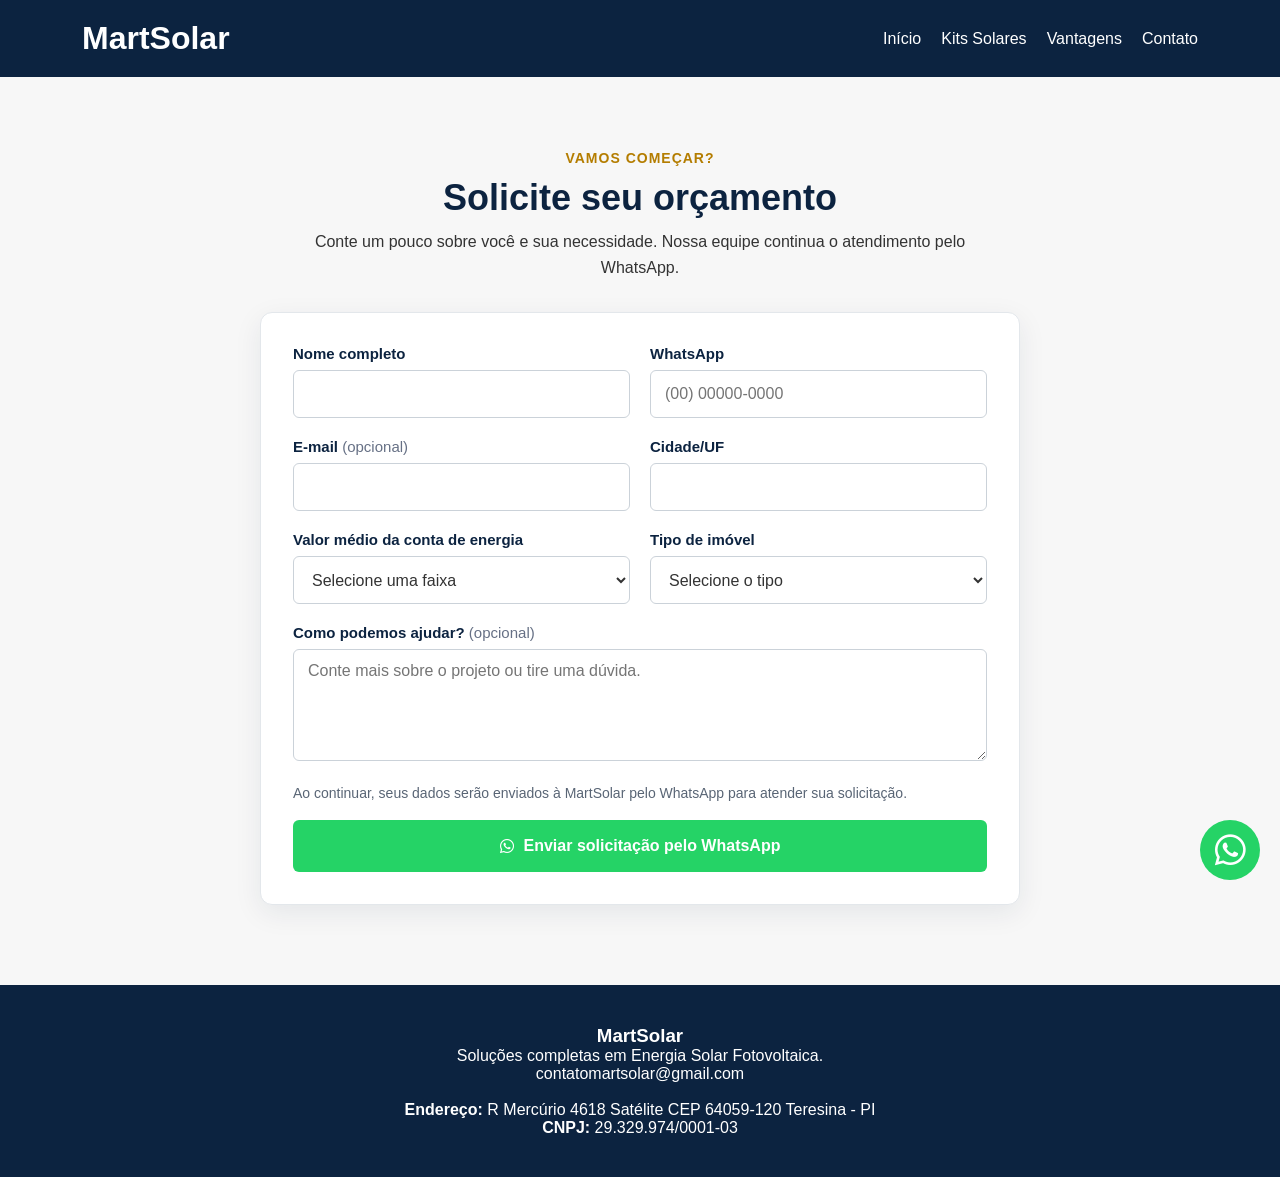
==== contato.html @ 13461765 "Atualiza projeto" ====
<!DOCTYPE html>
<html lang="pt-BR">
<head>
    <meta charset="UTF-8">
    <meta name="viewport" content="width=device-width, initial-scale=1.0">
    <meta name="description" content="Solicite um orçamento de energia solar com a MartSolar.">
    <title>Solicite seu orçamento | MartSolar</title>
    <link rel="stylesheet" href="css/style.css">
    <link rel="stylesheet"
    href="https://cdnjs.cloudflare.com/ajax/libs/font-awesome/6.5.1/css/all.min.css">
</head>
<body>

<header>
    <div class="container">
        <h1>MartSolar</h1>

        <nav>
            <ul>
                <li><a href="index.html#inicio">Início</a></li>
                <li><a href="kits.html">Kits Solares</a></li>
                <li><a href="vantagens.html">Vantagens</a></li>
                <li><a href="contato.html" aria-current="page">Contato</a></li>
            </ul>
        </nav>
    </div>
</header>

<main class="orcamento">
    <div class="container">
        <div class="orcamento-intro">
            <span class="orcamento-eyebrow">Vamos começar?</span>
            <h2>Solicite seu orçamento</h2>
            <p>Conte um pouco sobre você e sua necessidade. Nossa equipe continua o atendimento pelo WhatsApp.</p>
        </div>

        <form id="form-orcamento" class="orcamento-form">
            <div class="form-grid">
                <div class="form-field">
                    <label for="nome">Nome completo</label>
                    <input id="nome" name="nome" type="text" autocomplete="name" required>
                </div>

                <div class="form-field">
                    <label for="telefone">WhatsApp</label>
                    <input id="telefone" name="telefone" type="tel" autocomplete="tel"
                        placeholder="(00) 00000-0000" required>
                </div>

                <div class="form-field">
                    <label for="email">E-mail <span>(opcional)</span></label>
                    <input id="email" name="email" type="email" autocomplete="email">
                </div>

                <div class="form-field">
                    <label for="cidade">Cidade/UF</label>
                    <input id="cidade" name="cidade" type="text" autocomplete="address-level2" required>
                </div>

                <div class="form-field">
                    <label for="conta">Valor médio da conta de energia</label>
                    <select id="conta" name="conta" required>
                        <option value="" selected disabled>Selecione uma faixa</option>
                        <option value="Até R$ 300">Até R$ 300</option>
                        <option value="De R$ 301 a R$ 600">De R$ 301 a R$ 600</option>
                        <option value="De R$ 601 a R$ 1.000">De R$ 601 a R$ 1.000</option>
                        <option value="Acima de R$ 1.000">Acima de R$ 1.000</option>
                    </select>
                </div>

                <div class="form-field">
                    <label for="imovel">Tipo de imóvel</label>
                    <select id="imovel" name="imovel" required>
                        <option value="" selected disabled>Selecione o tipo</option>
                        <option value="Residencial">Residencial</option>
                        <option value="Comercial">Comercial</option>
                        <option value="Rural">Rural</option>
                        <option value="Outro">Outro</option>
                    </select>
                </div>

                <div class="form-field form-field-full">
                    <label for="detalhes">Como podemos ajudar? <span>(opcional)</span></label>
                    <textarea id="detalhes" name="detalhes" rows="4"
                        placeholder="Conte mais sobre o projeto ou tire uma dúvida."></textarea>
                </div>
            </div>

            <p class="form-notice">
                Ao continuar, seus dados serão enviados à MartSolar pelo WhatsApp para atender sua solicitação.
            </p>

            <button class="orcamento-submit" type="submit">
                <i class="fab fa-whatsapp" aria-hidden="true"></i>
                Enviar solicitação pelo WhatsApp
            </button>
        </form>
    </div>
</main>

<footer id="contato">
    <div class="container">
        <h3>MartSolar</h3>
        <p>Soluções completas em Energia Solar Fotovoltaica.</p>
        <p>contatomartsolar@gmail.com</p>
        <br>
        <p><strong>Endereço:</strong> R Mercúrio 4618 Satélite CEP 64059-120 Teresina - PI</p>
        <p><strong>CNPJ:</strong> 29.329.974/0001-03</p>
    </div>
</footer>

<a
    href="https://wa.me/558632118817?text=Ol%C3%A1%20MartSolar"
    target="_blank"
    rel="noopener noreferrer"
    class="whatsapp"
    aria-label="Fale com a MartSolar pelo WhatsApp">
    <i class="fab fa-whatsapp" aria-hidden="true"></i>
</a>

<script src="js/script.js"></script>

</body>
</html>
---- css/style.css ----
*{
    margin:0;
    padding:0;
    box-sizing:border-box;
}

body{
    font-family:Arial, sans-serif;
    color:#333;
}

.container{
    width:90%;
    max-width:1200px;
    margin:auto;
}

header{
    background:#0c2340;
    color:white;
    padding:20px;
}

header .container{
    display:flex;
    justify-content:space-between;
    align-items:center;
}

nav ul{
    display:flex;
    list-style:none;
    gap:20px;
}

nav a{
    color:white;
    text-decoration:none;
}

.banner{
    min-height: 100vh;
    background-image: url('../imagens/banner-solar.jpg');
    background-position: center center;
    background-repeat: no-repeat;
    background-size: contain;
    background-color: #0C2340;
}

.overlay{
    background:rgba(0,0,0,.5);
    height:100%;
    display:flex;
    align-items:center;
    justify-content:center;
}

.banner-content{
    text-align:center;
    color:white;
}

.banner-content h2{
    font-size:3rem;
}

.banner-content p{
    margin:20px 0;
    font-size:1.2rem;
}

.btn{
    background:#f4b400;
    color:white;
    padding:15px 30px;
    text-decoration:none;
    border-radius:5px;
}

.vantagens{
    padding:80px 0;
    background:#f7f7f7;
}

.cards{
    display:flex;
    gap:20px;
    margin-top:40px;
}

.card{
    flex:1;
    text-align:center;
    background:white;
    padding:30px;
    border-radius:10px;
}

.card i{
    font-size:50px;
    color:#f4b400;
}

.kits{
    padding:80px 0;
}

.kits-page-intro{
    padding:64px 0 0;
    background:#f7f7f7;
    text-align:center;
}

.kits-page-intro h2{
    margin:10px 0;
    color:#0c2340;
    font-size:clamp(30px,4vw,42px);
}

.kits-page-intro p{
    max-width:700px;
    margin:0 auto;
    color:#596575;
    line-height:1.6;
}

.kits-page-list{
    padding-top:36px;
    background:#f7f7f7;
}

.kits-page-list .grid{
    grid-template-columns:repeat(3,minmax(0,1fr));
}

.kits-page-list .produto{
    display:flex;
    flex-direction:column;
    background:white;
}

.kits-page-list .produto img{
    aspect-ratio:16 / 9;
    object-fit:cover;
}

.kits-page-list .produto p{
    flex:1;
    margin:0 20px 12px;
    line-height:1.55;
}

.kits-page-list .produto button{
    align-self:center;
    min-height:46px;
    font:inherit;
    font-weight:bold;
}

.grid{
    display:grid;
    grid-template-columns:repeat(auto-fit,minmax(300px,1fr));
    gap:30px;
}

.produto{
    border:1px solid #ddd;
    border-radius:10px;
    overflow:hidden;
    text-align:center;
}

.produto img{
    width: 100%;
    height: auto;
    border-radius: 8px 8px 0 0;
}

.produto h3{
    margin:15px;
}

.produto span{
    display:block;
    font-size:22px;
    color:#0c2340;
    font-weight:bold;
}

.produto button{
    margin:20px;
    padding:12px 30px;
    background:#f4b400;
    color:white;
    border:none;
    cursor:pointer;
}

footer{
    background:#0c2340;
    color:white;
    text-align:center;
    padding:40px;
}

.vantagens-hero{
    padding:96px 0;
    background:linear-gradient(120deg,#0c2340,#164a68);
    color:white;
}

.vantagens-hero-content{
    max-width:850px;
    text-align:center;
}

.vantagens-eyebrow{
    color:#d79d12;
    font-size:14px;
    font-weight:bold;
    letter-spacing:1px;
    text-transform:uppercase;
}

.vantagens-hero .vantagens-eyebrow{
    color:#ffd15b;
}

.vantagens-hero h2{
    margin:16px 0;
    font-size:clamp(36px,6vw,60px);
    line-height:1.1;
}

.vantagens-hero-content > p:not(.vantagens-hero-note){
    max-width:700px;
    margin:0 auto 28px;
    font-size:18px;
    line-height:1.6;
}

.vantagens-cta{
    display:inline-flex;
    min-height:50px;
    align-items:center;
    justify-content:center;
    gap:10px;
    padding:14px 22px;
    border-radius:6px;
    background:#f4b400;
    color:#0c2340;
    font-weight:bold;
    text-align:center;
    text-decoration:none;
}

.vantagens-cta:hover{
    background:#ffd15b;
}

.vantagens-cta:focus-visible{
    outline:3px solid #fff;
    outline-offset:3px;
}

.vantagens-hero-note{
    margin-top:18px;
    color:#e1e9f1;
    font-size:13px;
    line-height:1.5;
}

.vantagens-beneficios,
.vantagens-estudos{
    padding:76px 0;
}

.vantagens-estudos{
    background:#f7f7f7;
}

.vantagens-section-heading{
    max-width:780px;
    margin:0 auto 36px;
    text-align:center;
}

.vantagens-section-heading h2,
.proposta-layout h2{
    margin:10px 0;
    color:#0c2340;
    font-size:clamp(28px,4vw,38px);
    line-height:1.2;
}

.vantagens-section-heading > p{
    color:#596575;
    line-height:1.6;
}

.vantagens-grid{
    display:grid;
    grid-template-columns:repeat(3,minmax(0,1fr));
    gap:22px;
}

.vantagem-item{
    padding:26px;
    border:1px solid #e3e7eb;
    border-radius:10px;
    background:white;
}

.vantagem-icon{
    display:flex;
    width:48px;
    height:48px;
    align-items:center;
    justify-content:center;
    margin-bottom:16px;
    border-radius:50%;
    background:#fff4d2;
    color:#0c2340;
    font-size:21px;
}

.vantagem-item h3,
.estudo-card h3{
    margin-bottom:10px;
    color:#0c2340;
    font-size:20px;
}

.vantagem-item p,
.estudo-card p,
.proposta-layout p{
    color:#596575;
    line-height:1.65;
}

.estudos-grid{
    display:grid;
    grid-template-columns:repeat(3,minmax(0,1fr));
    gap:22px;
}

.estudo-card{
    display:flex;
    flex-direction:column;
    align-items:flex-start;
    padding:26px;
    border:1px solid #e3e7eb;
    border-radius:10px;
    background:white;
}

.estudo-label{
    margin-bottom:14px;
    color:#8a6100;
    font-size:12px;
    font-weight:bold;
    letter-spacing:.5px;
    text-transform:uppercase;
}

.estudo-card p{
    flex:1;
    margin-bottom:18px;
}

.estudo-card a{
    color:#0c5d83;
    font-weight:bold;
    line-height:1.5;
    text-decoration-thickness:1px;
    text-underline-offset:3px;
}

.estudos-nota{
    margin-top:20px;
    color:#596575;
    font-size:13px;
    line-height:1.5;
}

.vantagens-proposta{
    padding:64px 0;
    background:#fff4d2;
}

.proposta-layout{
    display:flex;
    align-items:center;
    justify-content:space-between;
    gap:32px;
}

.proposta-layout > div{
    max-width:760px;
}

.proposta-layout .vantagens-cta{
    flex-shrink:0;
}

.orcamento{
    padding:72px 0 80px;
    background:#f7f7f7;
}

.orcamento-intro{
    max-width:680px;
    margin:0 auto 32px;
    text-align:center;
}

.orcamento-eyebrow{
    color:#b47d00;
    font-size:14px;
    font-weight:bold;
    text-transform:uppercase;
    letter-spacing:1px;
}

.orcamento-intro h2{
    margin:10px 0;
    color:#0c2340;
    font-size:36px;
}

.orcamento-intro p{
    line-height:1.6;
}

.orcamento-form{
    max-width:760px;
    margin:auto;
    padding:32px;
    background:white;
    border:1px solid #e3e7eb;
    border-radius:12px;
    box-shadow:0 8px 28px rgba(12,35,64,.08);
}

.form-grid{
    display:grid;
    grid-template-columns:repeat(2,minmax(0,1fr));
    gap:20px;
}

.form-field{
    display:flex;
    flex-direction:column;
    gap:8px;
}

.form-field-full{
    grid-column:1 / -1;
}

.form-field label{
    color:#0c2340;
    font-size:15px;
    font-weight:bold;
}

.form-field label span{
    color:#667085;
    font-weight:normal;
}

.form-field input,
.form-field select,
.form-field textarea{
    width:100%;
    min-height:48px;
    padding:12px 14px;
    border:1px solid #cbd2d9;
    border-radius:6px;
    background:white;
    color:#333;
    font:inherit;
}

.form-field textarea{
    min-height:112px;
    resize:vertical;
}

.form-field input:focus,
.form-field select:focus,
.form-field textarea:focus{
    outline:3px solid rgba(244,180,0,.28);
    border-color:#b47d00;
}

.form-notice{
    margin:22px 0 16px;
    color:#596575;
    font-size:14px;
    line-height:1.5;
}

.orcamento-submit{
    display:flex;
    width:100%;
    min-height:52px;
    align-items:center;
    justify-content:center;
    gap:10px;
    padding:12px 20px;
    border:0;
    border-radius:6px;
    background:#25d366;
    color:#fff;
    font:inherit;
    font-weight:bold;
    cursor:pointer;
}

.orcamento-submit:hover{
    background:#1eae55;
}

.orcamento-submit:focus-visible{
    outline:3px solid #0c2340;
    outline-offset:3px;
}

.whatsapp{
    position:fixed;
    bottom:20px;
    right:20px;
    width:60px;
    height:60px;
    background:#25d366;
    color:white;
    border-radius:50%;
    display:flex;
    align-items:center;
    justify-content:center;
    font-size:35px;
    text-decoration:none;
    z-index:999;
}

@media (max-width: 768px){
    header{
        padding:18px 0;
    }

    header .container{
        flex-direction:column;
        gap:16px;
    }

    nav{
        width:100%;
    }

    nav ul{
        justify-content:center;
        flex-wrap:wrap;
        gap:8px 18px;
    }

    nav a{
        display:block;
        padding:8px 0;
    }

    .banner{
        min-height:65vh;
        min-height:65svh;
    }

    .overlay{
        min-height:inherit;
    }

    .vantagens,
    .kits,
    .kits-page-intro,
    .kits-page-list,
    .orcamento,
    .vantagens-beneficios,
    .vantagens-estudos{
        padding:56px 0;
    }

    .vantagens-hero{
        padding:72px 0;
    }

    .cards{
        flex-direction:column;
        gap:16px;
        margin-top:28px;
    }

    .vantagens-grid,
    .estudos-grid{
        grid-template-columns:repeat(2,minmax(0,1fr));
    }

    .grid{
        grid-template-columns:minmax(0,1fr);
        gap:20px;
    }

    .kits-page-list .grid{
        grid-template-columns:minmax(0,1fr);
    }

    footer{
        padding:32px 16px;
    }

    .whatsapp{
        width:54px;
        height:54px;
        right:16px;
        bottom:16px;
        font-size:30px;
    }
}

@media (max-width: 480px){
    .container{
        width:92%;
    }

    header h1{
        font-size:26px;
    }

    nav ul{
        gap:4px 14px;
    }

    nav a{
        font-size:14px;
    }

    .vantagens,
    .kits,
    .kits-page-intro,
    .kits-page-list,
    .orcamento,
    .vantagens-beneficios,
    .vantagens-estudos{
        padding:44px 0;
    }

    .vantagens-hero{
        padding:56px 0;
    }

    .vantagens-hero h2{
        font-size:36px;
    }

    .vantagens-hero-content > p:not(.vantagens-hero-note){
        font-size:16px;
    }

    .vantagens-cta{
        width:100%;
    }

    .vantagens-grid,
    .estudos-grid{
        grid-template-columns:minmax(0,1fr);
        gap:16px;
    }

    .vantagem-item,
    .estudo-card{
        padding:22px;
    }

    .proposta-layout{
        align-items:stretch;
        flex-direction:column;
        gap:20px;
    }

    .vantagens h2,
    .kits h2{
        font-size:25px;
        line-height:1.25;
        text-align:center;
    }

    .card{
        padding:24px 18px;
    }

    .produto button{
        min-height:44px;
        margin:16px;
    }

    footer .container{
        width:100%;
    }

    footer p{
        margin-top:12px;
        line-height:1.5;
        overflow-wrap:anywhere;
    }

    .orcamento-intro h2{
        font-size:28px;
    }

    .orcamento-form{
        padding:22px 18px;
    }

    .form-grid{
        grid-template-columns:minmax(0,1fr);
        gap:16px;
    }

    .form-field-full{
        grid-column:auto;
    }
}
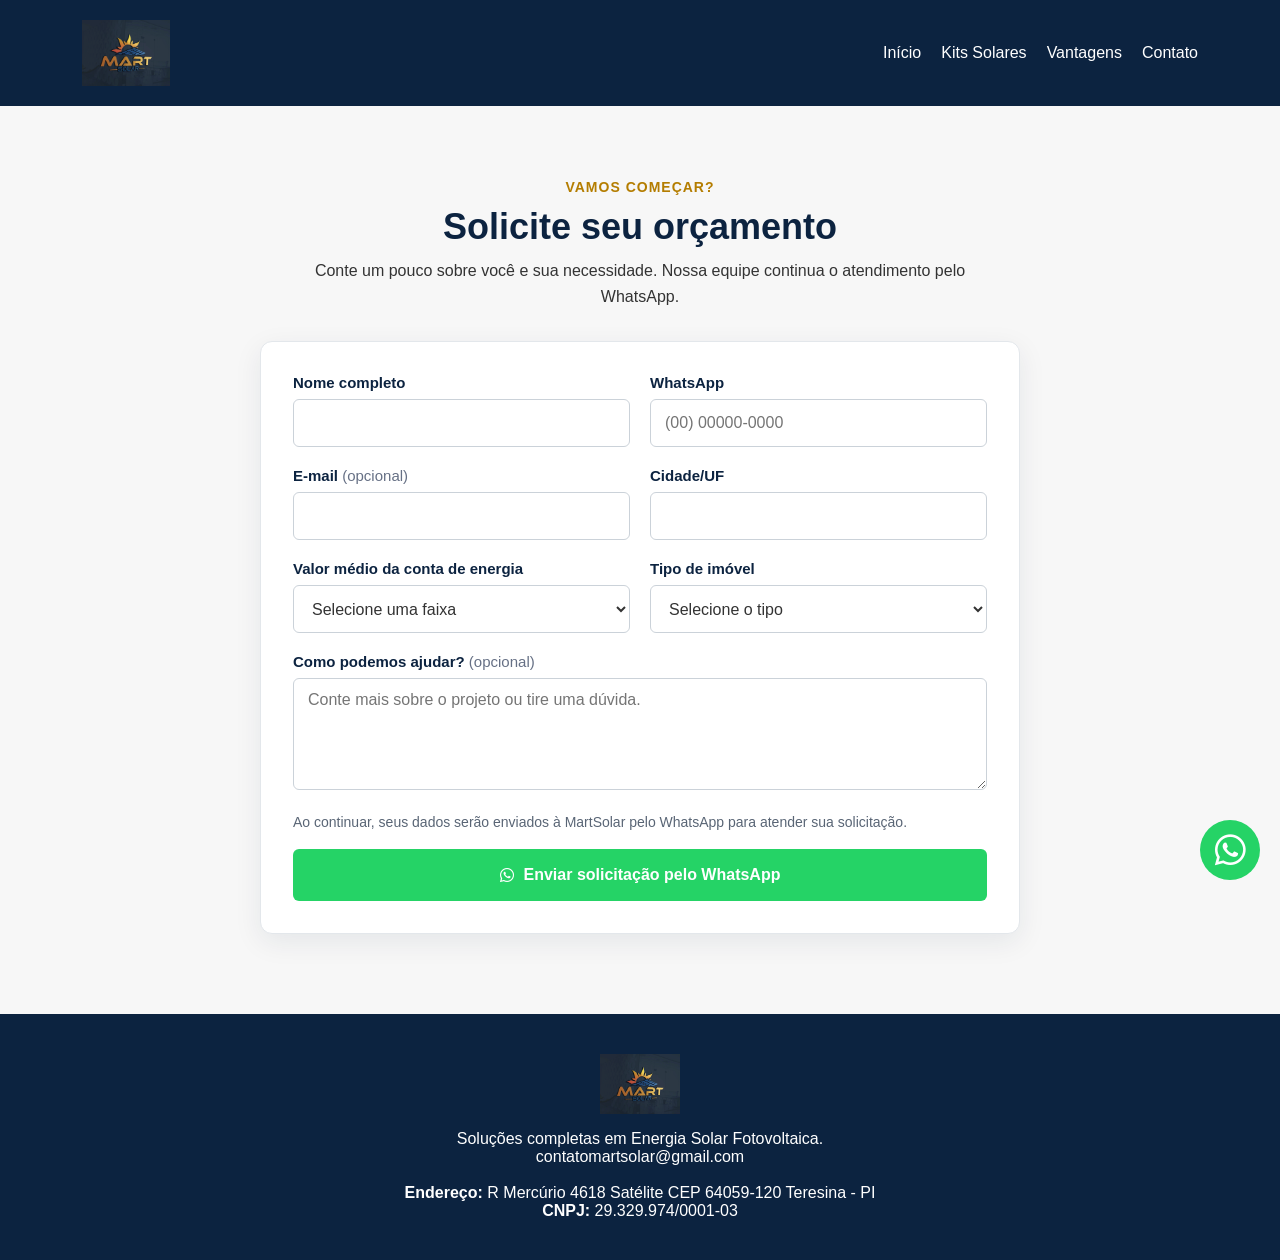
==== commit 58cda261: "Atualiza projeto" ====
--- a/contato.html
+++ b/contato.html
@@ -5,6 +5,7 @@
     <meta name="viewport" content="width=device-width, initial-scale=1.0">
     <meta name="description" content="Solicite um orçamento de energia solar com a MartSolar.">
     <title>Solicite seu orçamento | MartSolar</title>
+    <link rel="icon" type="image/jpeg" href="imagens/logo.jpg.jpeg">
     <link rel="stylesheet" href="css/style.css">
     <link rel="stylesheet"
     href="https://cdnjs.cloudflare.com/ajax/libs/font-awesome/6.5.1/css/all.min.css">
@@ -13,7 +14,7 @@
 
 <header>
     <div class="container">
-        <h1>MartSolar</h1>
+        <h1 class="site-title"><a href="index.html#inicio"><img src="imagens/logo.jpg.jpeg" alt="MartSolar - Início"></a></h1>
 
         <nav>
             <ul>
@@ -100,7 +101,7 @@
 
 <footer id="contato">
     <div class="container">
-        <h3>MartSolar</h3>
+        <h3 class="footer-brand"><img src="imagens/logo.jpg.jpeg" alt="MartSolar"></h3>
         <p>Soluções completas em Energia Solar Fotovoltaica.</p>
         <p>contatomartsolar@gmail.com</p>
         <br>
--- a/css/style.css
+++ b/css/style.css
@@ -25,6 +25,32 @@
     display:flex;
     justify-content:space-between;
     align-items:center;
+}
+
+.site-title{
+    line-height:0;
+}
+
+.site-title a{
+    display:inline-block;
+}
+
+.site-title img{
+    display:block;
+    width:88px;
+    height:66px;
+    object-fit:contain;
+}
+
+.footer-brand{
+    margin-bottom:16px;
+    line-height:0;
+}
+
+.footer-brand img{
+    width:80px;
+    height:60px;
+    object-fit:contain;
 }
 
 nav ul{
@@ -630,8 +656,9 @@
         width:92%;
     }
 
-    header h1{
-        font-size:26px;
+    .site-title img{
+        width:76px;
+        height:57px;
     }
 
     nav ul{
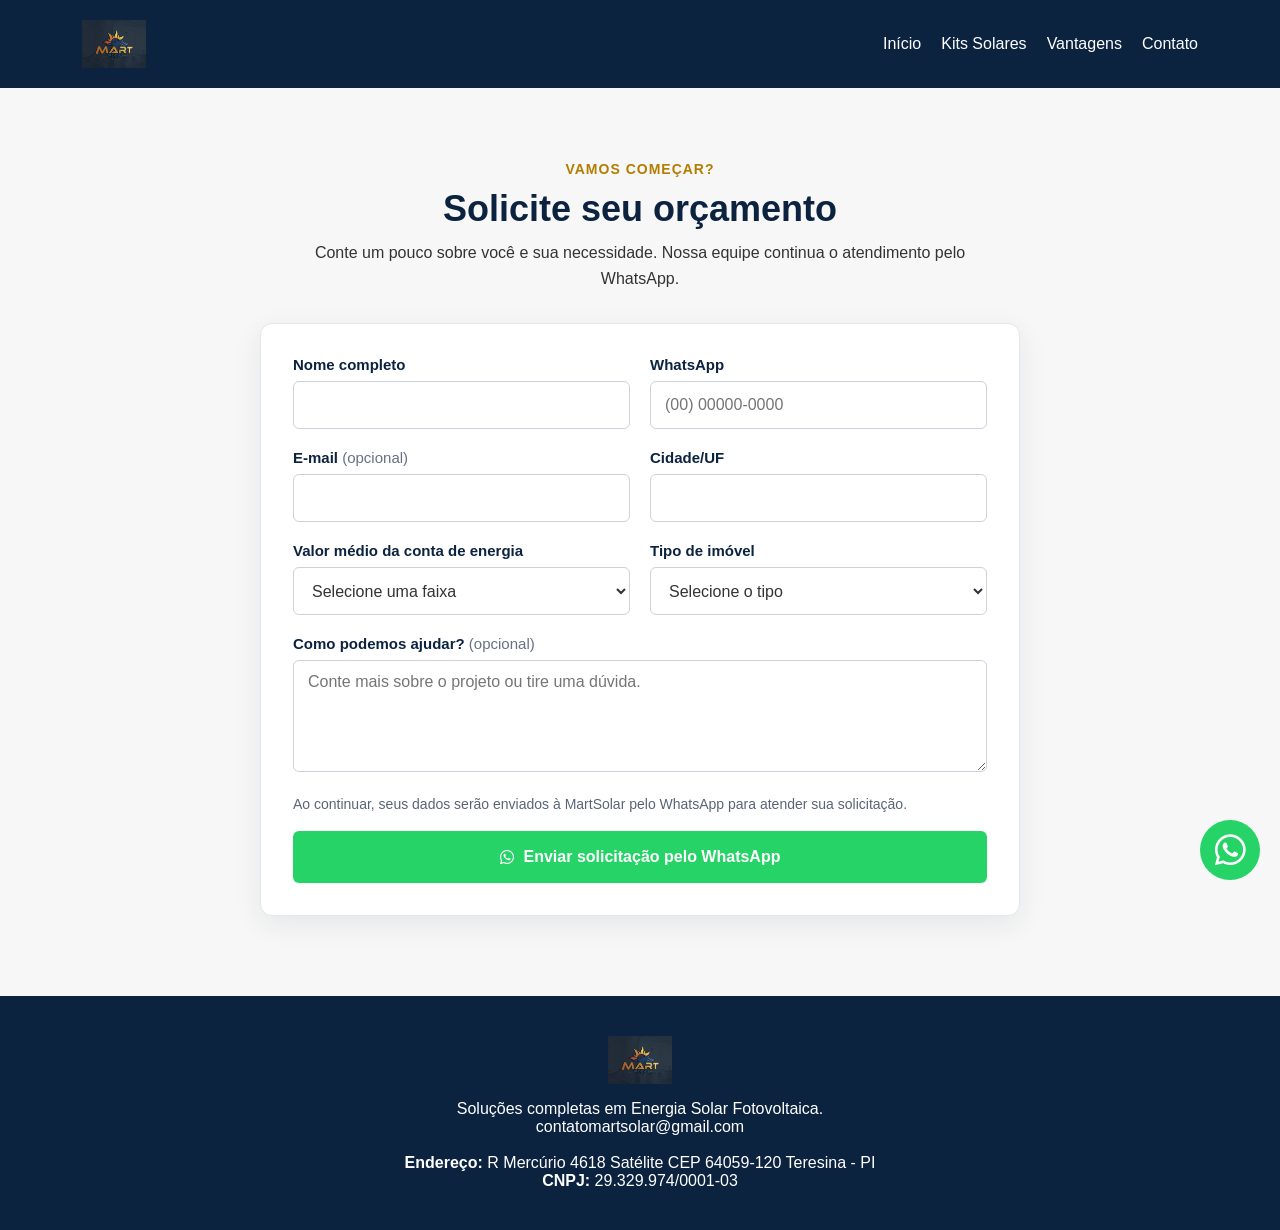
==== commit 5b3efa80: "Atualiza projeto" ====
--- a/contato.html
+++ b/contato.html
@@ -14,7 +14,7 @@
 
 <header>
     <div class="container">
-        <h1 class="site-title"><a href="index.html#inicio"><img src="imagens/logo.jpg.jpeg" alt="MartSolar - Início"></a></h1>
+        <h1 class="site-title"><a href="index.html#inicio"><img src="imagens/logo.jpg.jpeg" width="64" height="48" alt="MartSolar - Início"></a></h1>
 
         <nav>
             <ul>
@@ -101,7 +101,7 @@
 
 <footer id="contato">
     <div class="container">
-        <h3 class="footer-brand"><img src="imagens/logo.jpg.jpeg" alt="MartSolar"></h3>
+        <h3 class="footer-brand"><img src="imagens/logo.jpg.jpeg" width="64" height="48" alt="MartSolar"></h3>
         <p>Soluções completas em Energia Solar Fotovoltaica.</p>
         <p>contatomartsolar@gmail.com</p>
         <br>
--- a/css/style.css
+++ b/css/style.css
@@ -37,8 +37,9 @@
 
 .site-title img{
     display:block;
-    width:88px;
-    height:66px;
+    width:64px;
+    max-width:100%;
+    height:48px;
     object-fit:contain;
 }
 
@@ -48,8 +49,9 @@
 }
 
 .footer-brand img{
-    width:80px;
-    height:60px;
+    width:64px;
+    max-width:100%;
+    height:48px;
     object-fit:contain;
 }
 
@@ -657,8 +659,8 @@
     }
 
     .site-title img{
-        width:76px;
-        height:57px;
+        width:56px;
+        height:42px;
     }
 
     nav ul{
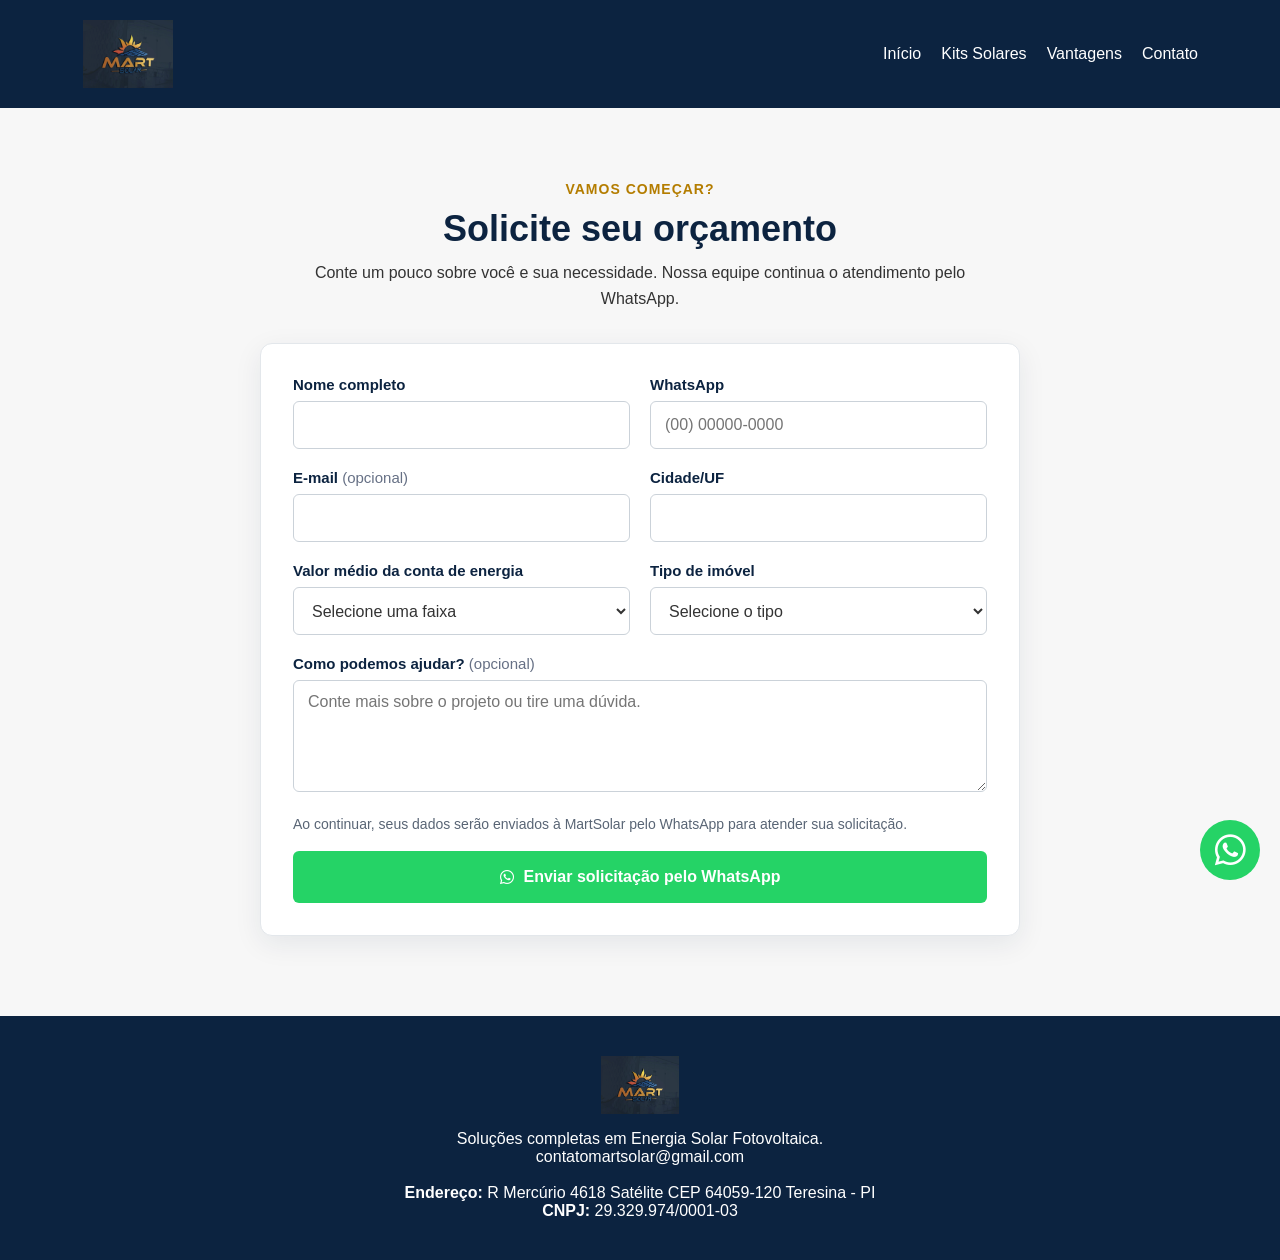
==== commit 6baa28b7: "Atualiza projeto" ====
--- a/contato.html
+++ b/contato.html
@@ -14,7 +14,7 @@
 
 <header>
     <div class="container">
-        <h1 class="site-title"><a href="index.html#inicio"><img src="imagens/logo.jpg.jpeg" width="64" height="48" alt="MartSolar - Início"></a></h1>
+        <h1 class="site-title"><a href="index.html#inicio"><img src="imagens/logo.jpg.jpeg" width="78" height="58" alt="MartSolar - Início"></a></h1>
 
         <nav>
             <ul>
@@ -101,7 +101,7 @@
 
 <footer id="contato">
     <div class="container">
-        <h3 class="footer-brand"><img src="imagens/logo.jpg.jpeg" width="64" height="48" alt="MartSolar"></h3>
+        <h3 class="footer-brand"><img src="imagens/logo.jpg.jpeg" width="78" height="58" alt="MartSolar"></h3>
         <p>Soluções completas em Energia Solar Fotovoltaica.</p>
         <p>contatomartsolar@gmail.com</p>
         <br>
--- a/css/style.css
+++ b/css/style.css
@@ -27,20 +27,28 @@
     align-items:center;
 }
 
-.site-title{
+header .site-title{
     line-height:0;
-}
-
-.site-title a{
-    display:inline-block;
-}
-
-.site-title img{
+    margin-right:20px;
+}
+
+header .site-title a{
+    display:inline-flex;
+    align-items:center;
+    justify-content:center;
+}
+
+header .site-title img{
     display:block;
-    width:64px;
+    width:92px;
     max-width:100%;
-    height:48px;
+    height:68px;
     object-fit:contain;
+    transition:transform .2s ease;
+}
+
+header .site-title a:hover img{
+    transform:scale(1.05);
 }
 
 .footer-brand{
@@ -49,9 +57,9 @@
 }
 
 .footer-brand img{
-    width:64px;
+    width:78px;
     max-width:100%;
-    height:48px;
+    height:58px;
     object-fit:contain;
 }
 
@@ -168,7 +176,7 @@
 }
 
 .kits-page-list .produto img{
-    aspect-ratio:16 / 9;
+    aspect-ratio:4 / 3;
     object-fit:cover;
 }
 
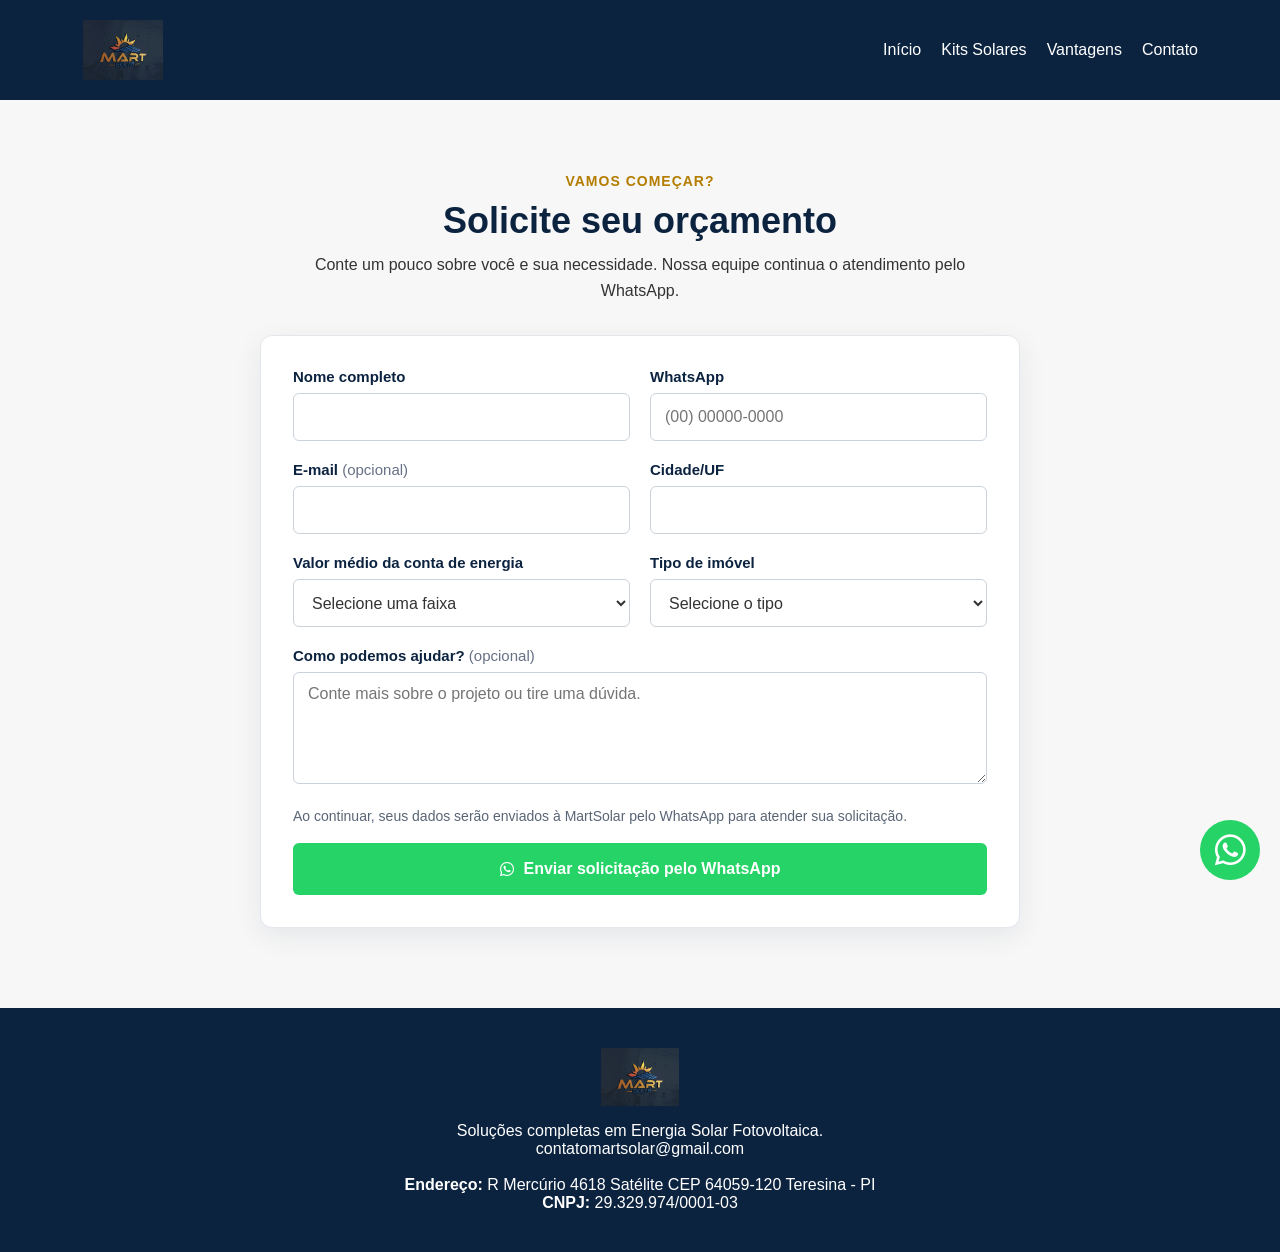
==== commit b2c67f81: "Atualiza projeto" ====
--- a/contato.html
+++ b/contato.html
@@ -5,7 +5,7 @@
     <meta name="viewport" content="width=device-width, initial-scale=1.0">
     <meta name="description" content="Solicite um orçamento de energia solar com a MartSolar.">
     <title>Solicite seu orçamento | MartSolar</title>
-    <link rel="icon" type="image/jpeg" href="imagens/logo.jpg.jpeg">
+    <link rel="icon" type="image/jpeg" href="imagens/logo.jpeg">
     <link rel="stylesheet" href="css/style.css">
     <link rel="stylesheet"
     href="https://cdnjs.cloudflare.com/ajax/libs/font-awesome/6.5.1/css/all.min.css">
@@ -14,7 +14,7 @@
 
 <header>
     <div class="container">
-        <h1 class="site-title"><a href="index.html#inicio"><img src="imagens/logo.jpg.jpeg" width="78" height="58" alt="MartSolar - Início"></a></h1>
+        <h1 class="site-title"><a href="index.html#inicio"><img src="imagens/logo.jpeg" width="82" height="60" alt="MartSolar - Início"></a></h1>
 
         <nav>
             <ul>
@@ -101,7 +101,7 @@
 
 <footer id="contato">
     <div class="container">
-        <h3 class="footer-brand"><img src="imagens/logo.jpg.jpeg" width="78" height="58" alt="MartSolar"></h3>
+        <h3 class="footer-brand"><img src="imagens/logo.jpeg" width="78" height="58" alt="MartSolar"></h3>
         <p>Soluções completas em Energia Solar Fotovoltaica.</p>
         <p>contatomartsolar@gmail.com</p>
         <br>
--- a/css/style.css
+++ b/css/style.css
@@ -27,28 +27,22 @@
     align-items:center;
 }
 
-header .site-title{
+.site-title{
     line-height:0;
-    margin-right:20px;
-}
-
-header .site-title a{
-    display:inline-flex;
-    align-items:center;
-    justify-content:center;
-}
-
-header .site-title img{
+    margin-right:8px;
+}
+
+.site-title a{
+    display:inline-block;
+}
+
+.site-title img{
     display:block;
-    width:92px;
+    width:82px;
     max-width:100%;
-    height:68px;
+    height:60px;
     object-fit:contain;
-    transition:transform .2s ease;
-}
-
-header .site-title a:hover img{
-    transform:scale(1.05);
+    opacity:0.95;
 }
 
 .footer-brand{
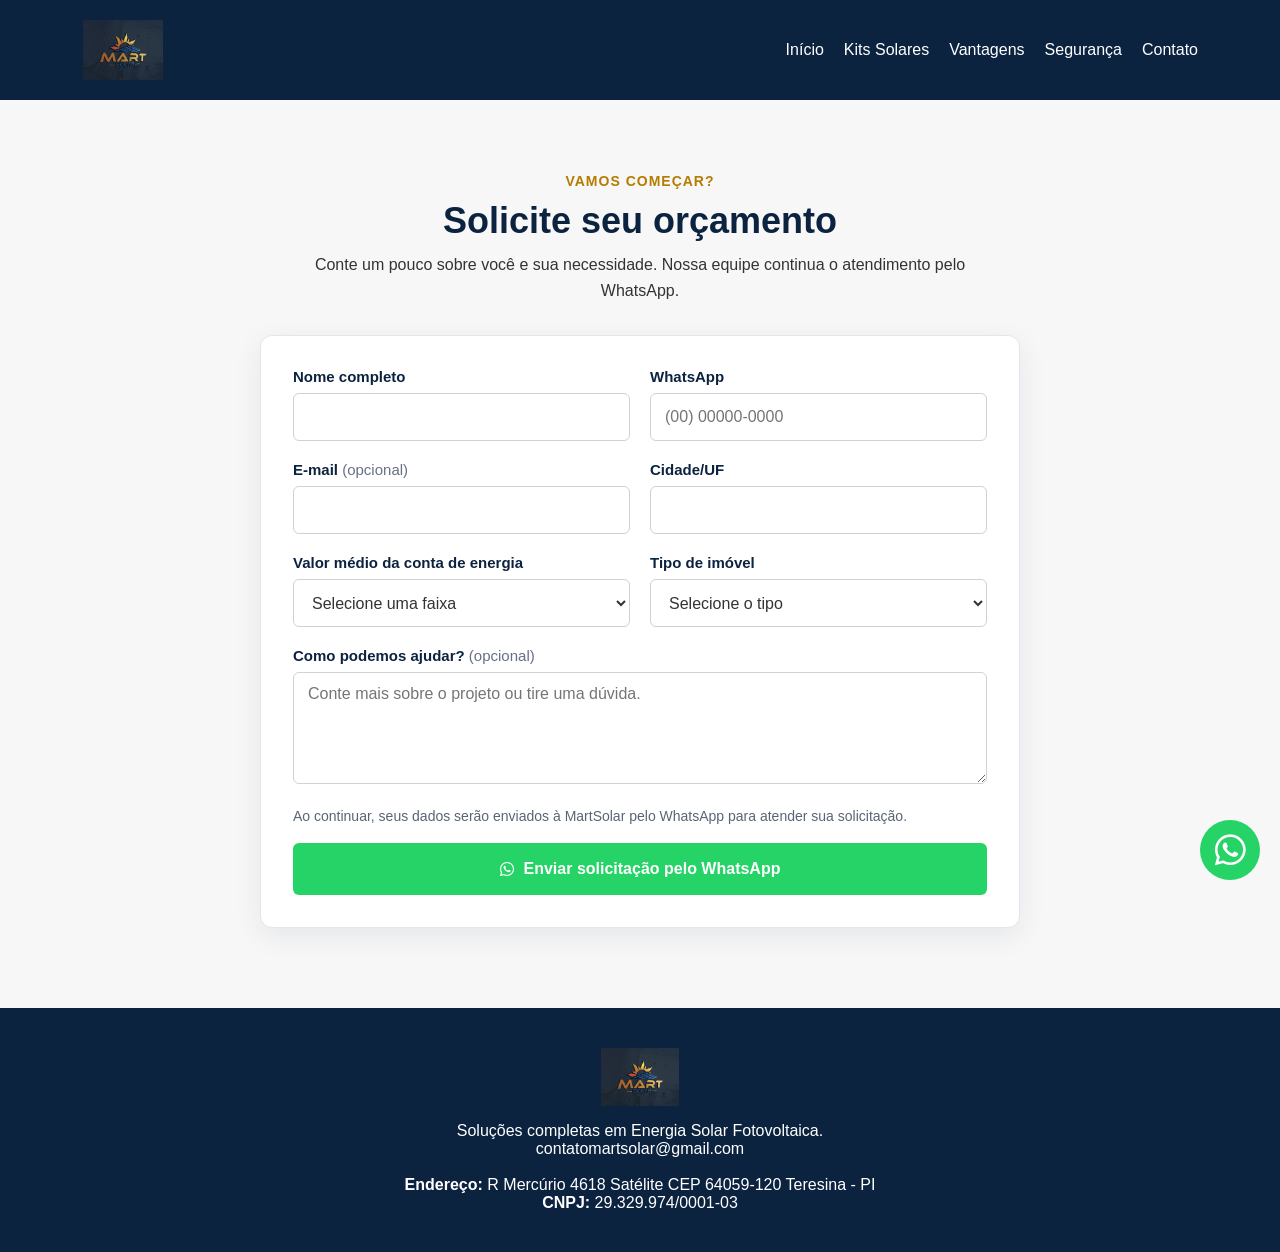
==== commit adcdec2b: "Atualiza projeto" ====
--- a/contato.html
+++ b/contato.html
@@ -21,6 +21,7 @@
                 <li><a href="index.html#inicio">Início</a></li>
                 <li><a href="kits.html">Kits Solares</a></li>
                 <li><a href="vantagens.html">Vantagens</a></li>
+                <li><a href="seguranca.html">Segurança</a></li>
                 <li><a href="contato.html" aria-current="page">Contato</a></li>
             </ul>
         </nav>
--- a/css/style.css
+++ b/css/style.css
@@ -431,6 +431,276 @@
 
 .proposta-layout .vantagens-cta{
     flex-shrink:0;
+}
+
+.seguranca-hero{
+    padding:96px 0 72px;
+    background:linear-gradient(120deg,#0c2340,#123d5e 55%,#0a5f7a);
+    color:white;
+}
+
+.seguranca-hero-content{
+    max-width:900px;
+    text-align:center;
+    margin:auto;
+}
+
+.seguranca-eyebrow{
+    display:inline-block;
+    margin-bottom:16px;
+    color:#ffd15b;
+    font-size:13px;
+    font-weight:bold;
+    letter-spacing:1px;
+    text-transform:uppercase;
+}
+
+.seguranca-hero h2{
+    margin:0 0 20px;
+    font-size:clamp(32px,5vw,56px);
+    line-height:1.12;
+}
+
+.seguranca-hero p{
+    max-width:720px;
+    margin:0 auto 28px;
+    color:#e3edf8;
+    font-size:18px;
+    line-height:1.7;
+}
+
+.seguranca-cta{
+    display:inline-flex;
+    align-items:center;
+    justify-content:center;
+    min-height:50px;
+    padding:14px 22px;
+    border-radius:6px;
+    background:#f4b400;
+    color:#0c2340;
+    font-weight:bold;
+    text-decoration:none;
+}
+
+.seguranca-cta:hover{
+    background:#ffd15b;
+}
+
+.seguranca-section{
+    padding:72px 0;
+}
+
+.seguranca-section--muted{
+    background:#f7f7f7;
+}
+
+.seguranca-section-heading{
+    max-width:760px;
+    margin:0 auto 30px;
+    text-align:center;
+}
+
+.seguranca-section-heading h2{
+    margin:10px 0 14px;
+    color:#0c2340;
+    font-size:clamp(28px,4vw,40px);
+}
+
+.seguranca-section-heading p{
+    color:#596575;
+    line-height:1.7;
+}
+
+.seguranca-grid{
+    display:grid;
+    grid-template-columns:repeat(4,minmax(0,1fr));
+    gap:22px;
+}
+
+.seguranca-card{
+    padding:26px 22px;
+    border:1px solid #e4e9ee;
+    border-radius:12px;
+    background:white;
+    box-shadow:0 8px 20px rgba(12,35,64,.04);
+}
+
+.seguranca-icon{
+    display:flex;
+    width:52px;
+    height:52px;
+    align-items:center;
+    justify-content:center;
+    margin-bottom:18px;
+    border-radius:12px;
+    background:#fff4d2;
+    color:#0c2340;
+    font-size:22px;
+}
+
+.seguranca-card h3{
+    margin-bottom:10px;
+    color:#0c2340;
+    font-size:20px;
+}
+
+.seguranca-card p,
+.seguranca-card li,
+.seguranca-stage p,
+.seguranca-list li,
+.seguranca-faq p{
+    color:#596575;
+    line-height:1.65;
+}
+
+.seguranca-two-col{
+    display:grid;
+    grid-template-columns:1.1fr .9fr;
+    gap:28px;
+    align-items:center;
+}
+
+.seguranca-visual,
+.seguranca-visual img{
+    width:100%;
+    border-radius:16px;
+}
+
+.seguranca-visual{
+    overflow:hidden;
+    border:1px solid #dfe6ec;
+    box-shadow:0 12px 30px rgba(12,35,64,.08);
+}
+
+.seguranca-visual img{
+    display:block;
+    height:420px;
+    object-fit:cover;
+}
+
+.seguranca-list{
+    margin:0;
+    padding-left:18px;
+}
+
+.seguranca-list li + li{
+    margin-top:10px;
+}
+
+.seguranca-stage-grid{
+    display:grid;
+    grid-template-columns:repeat(3,minmax(0,1fr));
+    gap:22px;
+}
+
+.seguranca-stage{
+    padding:26px;
+    border:1px solid #e4e9ee;
+    border-radius:12px;
+    background:white;
+}
+
+.seguranca-stage h3{
+    margin:12px 0 10px;
+    color:#0c2340;
+    font-size:22px;
+}
+
+.seguranca-stage .stage-tag{
+    display:inline-flex;
+    align-items:center;
+    justify-content:center;
+    min-width:100px;
+    padding:6px 10px;
+    border-radius:999px;
+    background:#eaf6ff;
+    color:#0c5d83;
+    font-size:12px;
+    font-weight:bold;
+    letter-spacing:.5px;
+    text-transform:uppercase;
+}
+
+.seguranca-checklist{
+    list-style:none;
+    display:grid;
+    grid-template-columns:repeat(2,minmax(0,1fr));
+    gap:14px 18px;
+    padding:0;
+    margin:0;
+}
+
+.seguranca-checklist li{
+    display:flex;
+    align-items:flex-start;
+    gap:10px;
+    padding:14px 16px;
+    background:white;
+    border:1px solid #e4e9ee;
+    border-radius:10px;
+    color:#2d3a49;
+    line-height:1.5;
+}
+
+.seguranca-checklist li::before{
+    content:"✓";
+    display:inline-flex;
+    align-items:center;
+    justify-content:center;
+    width:22px;
+    height:22px;
+    margin-top:1px;
+    border-radius:50%;
+    background:#e4f9e7;
+    color:#157347;
+    font-weight:bold;
+}
+
+.seguranca-faq{
+    max-width:900px;
+    margin:0 auto;
+    display:grid;
+    gap:18px;
+}
+
+.seguranca-faq article{
+    padding:22px 24px;
+    border:1px solid #e4e9ee;
+    border-left:5px solid #f4b400;
+    border-radius:12px;
+    background:white;
+}
+
+.seguranca-faq h3{
+    margin:0 0 8px;
+    color:#0c2340;
+    font-size:20px;
+}
+
+.seguranca-faq p{
+    margin:0;
+}
+
+@media (max-width: 900px){
+    .seguranca-grid{
+        grid-template-columns:repeat(2,minmax(0,1fr));
+    }
+
+    .seguranca-two-col,
+    .seguranca-stage-grid{
+        grid-template-columns:1fr;
+    }
+}
+
+@media (max-width: 640px){
+    .seguranca-grid,
+    .seguranca-checklist{
+        grid-template-columns:1fr;
+    }
+
+    .seguranca-hero p{
+        font-size:16px;
+    }
 }
 
 .orcamento{
